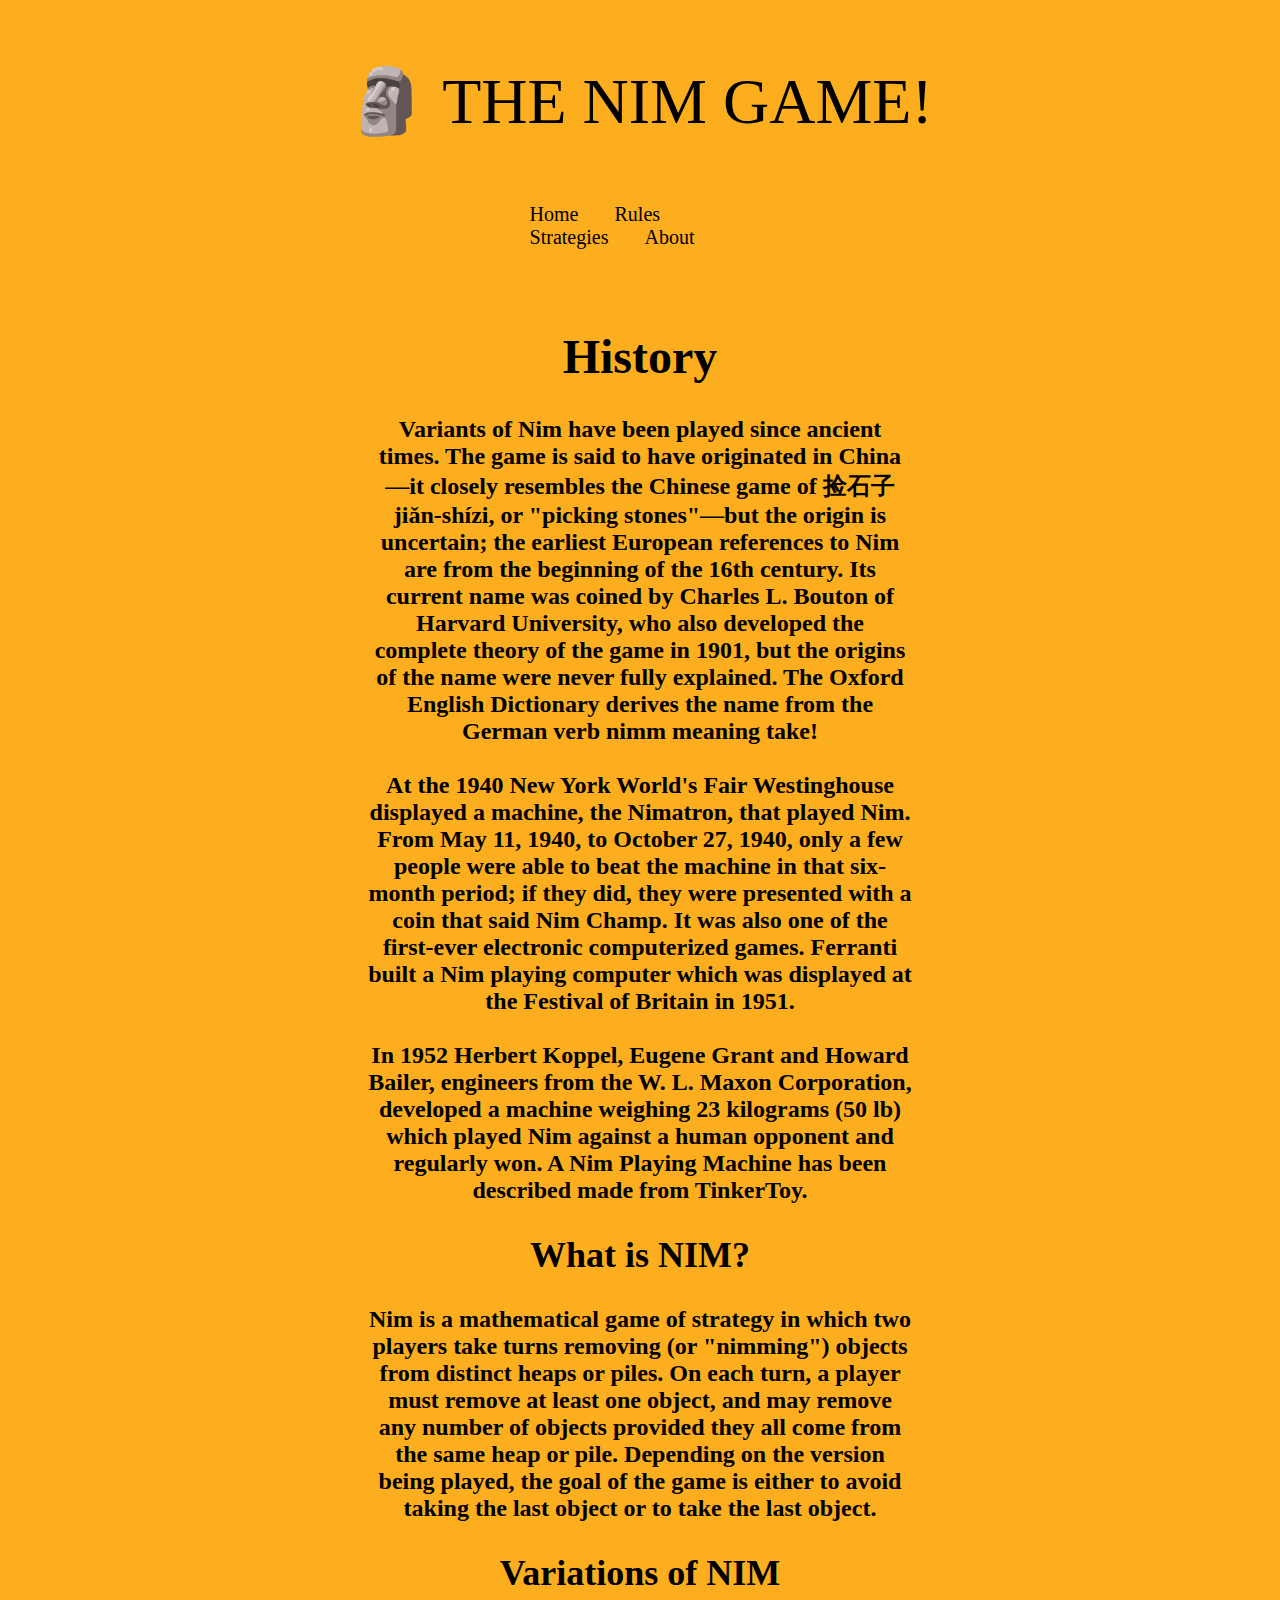
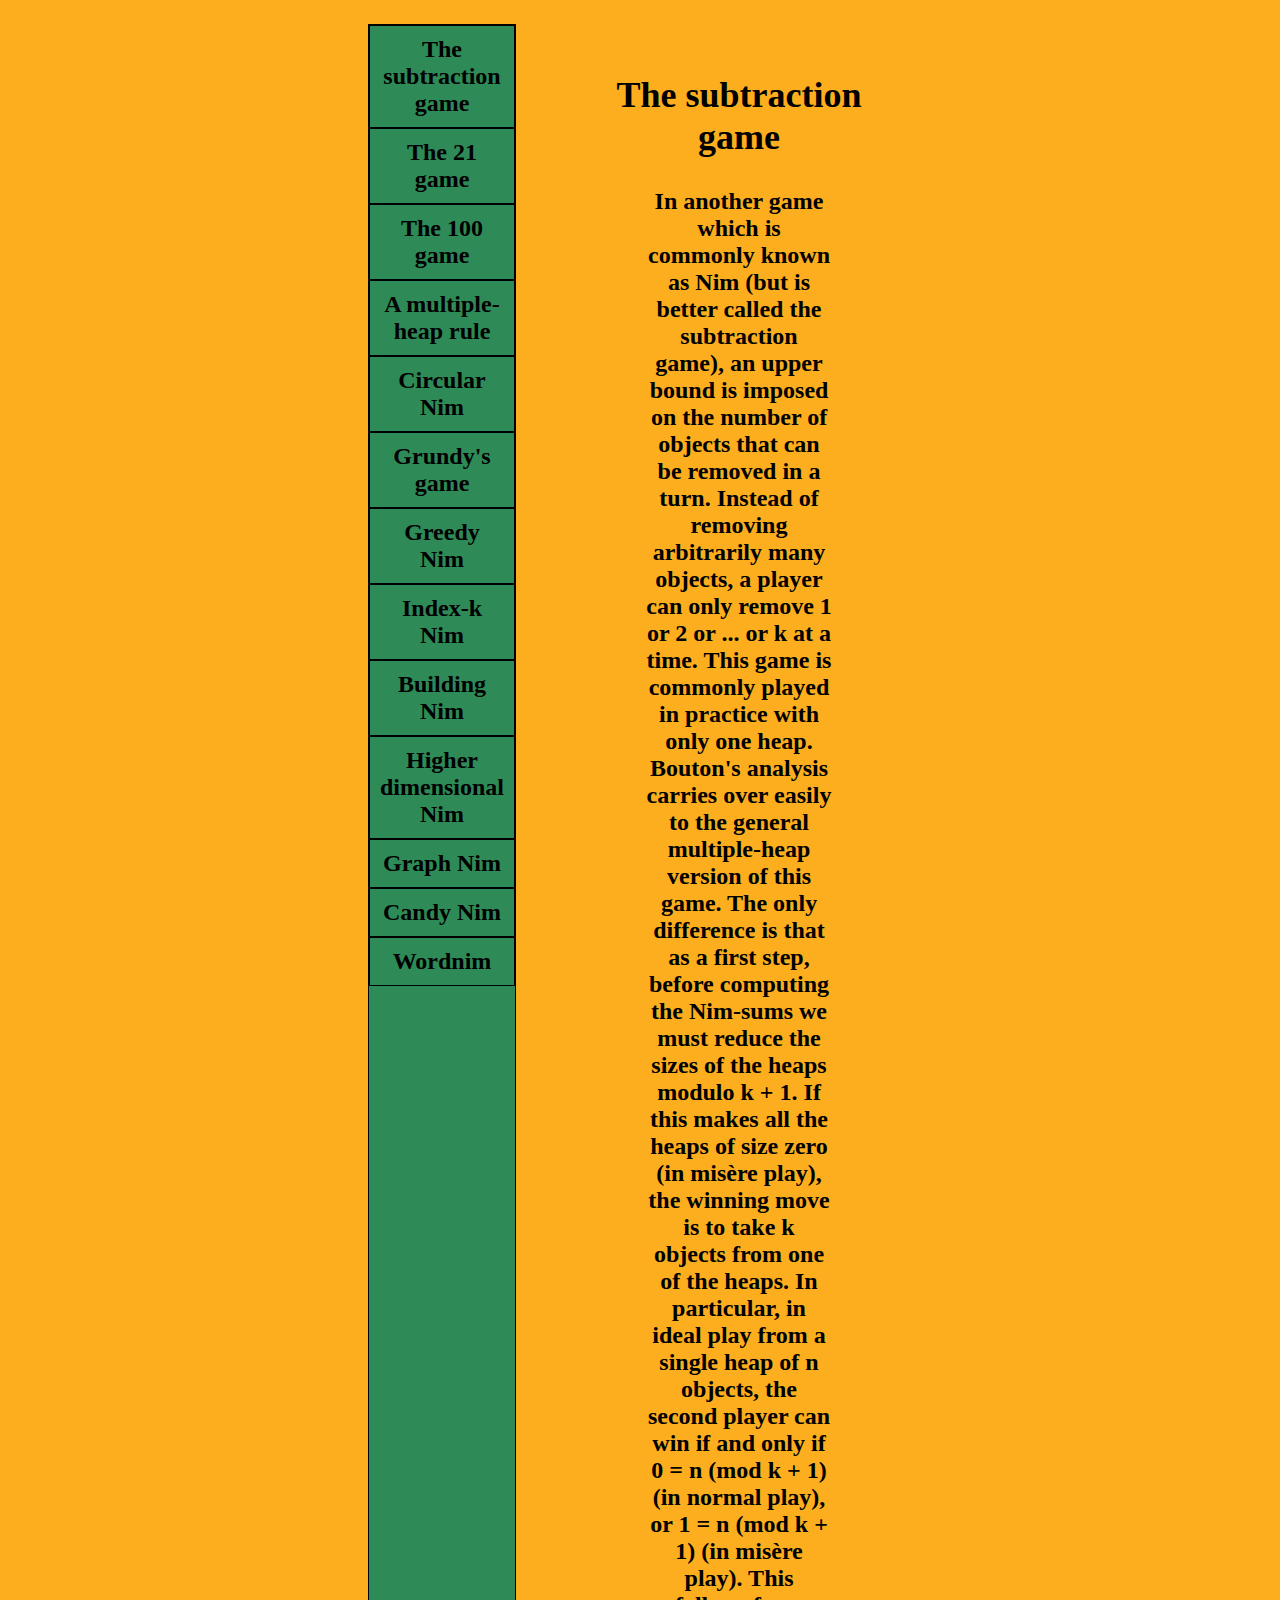
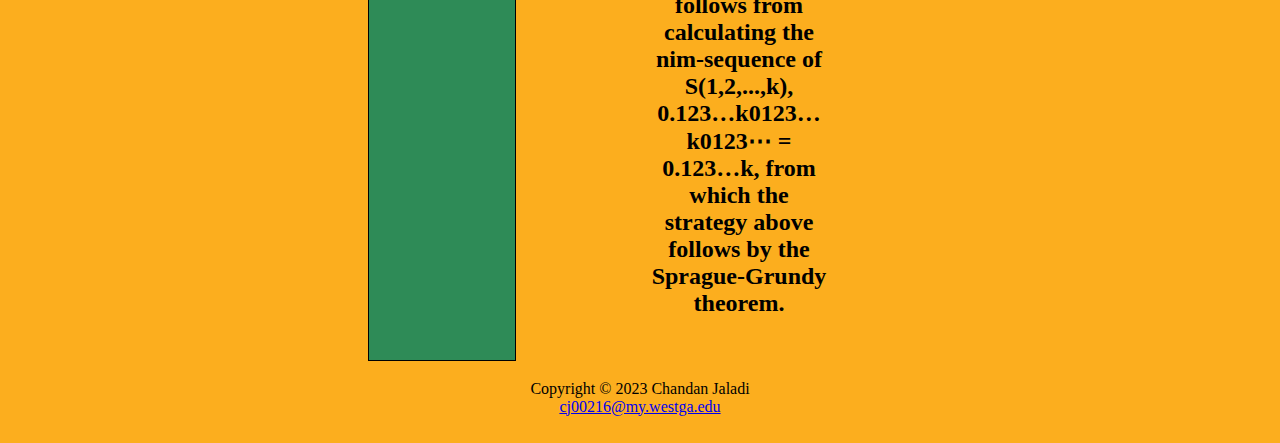
==== nimweb/about.html @ bf931ffe "First commit and added the webpages into the project" ====
<!DOCTYPE html>
<html lang="en">

<head>
    <meta charset="UTF-8">
    <meta http-equiv="X-UA-Compatible" content="IE=edge">
    <meta name="viewport" content="width=device-width, initial-scale=1.0">
    <title>About</title>
    <link rel="stylesheet" href="styles.css">
</head>

<body>
    <div class="heading">
        <p>&#128511; THE NIM GAME!</p>
    </div>

    <div class="navbar">
        <a href="./index.html">Home</a>
        <a href="./rules.html">Rules</a>
        <a href="./strategies.html">Strategies</a>
        <a href="./about.html">About</a>
    </div>
    <div class="about">
        <h1>History</h1>
        <p>
            Variants of Nim have been played since ancient times. The game is said to have originated in China—it
            closely resembles the Chinese game of 捡石子 jiǎn-shízi, or "picking stones"—but the origin is uncertain;
            the earliest European references to Nim are from the beginning of the 16th century. Its current name was
            coined by Charles L. Bouton of Harvard University, who also developed the complete theory of the game in
            1901, but the origins of the name were never fully explained. The Oxford English Dictionary derives
            the name from the German verb nimm meaning take!<br><br>
            At the 1940 New York World's Fair Westinghouse displayed a machine, the Nimatron, that played Nim. From
            May 11, 1940, to October 27, 1940, only a few people were able to beat the machine in that six-month
            period;
            if they did, they were presented with a coin that said Nim Champ. It was also one of the first-ever
            electronic computerized games. Ferranti built a Nim playing computer which was displayed at the Festival
            of
            Britain in 1951.<br><br> In 1952 Herbert Koppel, Eugene Grant and Howard Bailer, engineers from the W. L.
            Maxon
            Corporation, developed a machine weighing 23 kilograms (50 lb) which played Nim against a human opponent
            and
            regularly won. A Nim Playing Machine has been described made from TinkerToy.
        </p>

        <h2>What is NIM?</h2>
        <p>
            Nim is a mathematical game of strategy in which two players take turns removing (or "nimming") objects
            from
            distinct heaps or piles. On each turn, a player must remove at least one object, and may remove any
            number
            of objects provided they all come from the same heap or pile. Depending on the version being played, the
            goal of the game is either to avoid taking the last object or to take the last object.
        </p>
        <h2>Variations of NIM</h2>
        <div class="container">
            <nav>
                <a data-id="1">The subtraction game</a>
                <a data-id="2">The 21 game</a>
                <a data-id="3">The 100 game</a>
                <a data-id="4">A multiple-heap rule</a>
                <a data-id="5">Circular Nim</a>
                <a data-id="6">Grundy's game</a>
                <a data-id="7">Greedy Nim</a>
                <a data-id="8">Index-k Nim</a>
                <a data-id="9">Building Nim</a>
                <a data-id="10">Higher dimensional Nim</a>
                <a data-id="11">Graph Nim</a>
                <a data-id="12">Candy Nim</a>
                <a data-id="13">Wordnim</a>
            </nav>
            <main>
                <div class="active">
                    <h2>The subtraction game</h2>
                    <p>
                        In another game which is commonly known as Nim (but is better called the subtraction game),
                        an
                        upper bound is imposed on the number of objects that can be removed in a turn. Instead of
                        removing arbitrarily many objects, a player can only remove 1 or 2 or ... or k at a time.
                        This
                        game is commonly played in practice with only one heap.

                        Bouton's analysis carries over easily to the general multiple-heap version of this game. The
                        only difference is that as a first step, before computing the Nim-sums we must reduce the
                        sizes
                        of the heaps modulo k + 1. If this makes all the heaps of size zero (in misère play),
                        the
                        winning move is to take k objects from one of the heaps. In particular, in ideal play from a
                        single heap of n objects, the second player can win if and only if

                        0 = n (mod k + 1) (in normal play), or
                        1 = n (mod k + 1) (in misère play).
                        This follows from calculating the nim-sequence of S(1,2,...,k),

                        0.123…k0123…k0123⋯ = 0.123…k,

                        from which the strategy above follows by the Sprague-Grundy theorem.
                    </p>
                </div>
                <div>
                    <h2>The 21 game</h2>
                    <p>
                        The game "21" is played as a misère game with any number of players who take turns saying a
                        number. The first player says "1" and each player in turn increases the number by 1, 2, or
                        3,
                        but may not exceed 21; the player forced to say "21" loses. This can be modeled as a
                        subtraction
                        game with a heap of 21–n objects. The winning strategy for the two-player version of this
                        game
                        is to always say a multiple of 4; it is then guaranteed that the other player will
                        ultimately
                        have to say 21; so in the standard version, wherein the first player opens with "1", they
                        start
                        with a losing move.

                        The 21 game can also be played with different numbers, e.g., "Add at most 5; lose on 34".
                    </p>
                </div>
                <div>
                    <h2>The 100 game</h2>
                    <p>
                        A similar version is the "100 game": Two players start from 0 and alternately add a number from
                        1 to 10 to the sum. The player who reaches 100 wins. The winning strategy is to reach a
                        number
                        in which the digits are subsequent (e.g., 01, 12, 23, 34,...) and control the game by
                        jumping
                        through all the numbers of this sequence. Once a player reaches 89, the opponent can only
                        choose
                        numbers from 90 to 99, and the next answer can in any case be 100.
                    </p>
                </div>
                <div>
                    <h2>A multiple-heap rule</h2>
                    <p>
                        In another variation of Nim, besides removing any number of objects from a single heap,
                        one is permitted to remove the same number of objects from each heap.
                    </p>
                </div>
                <div>
                    <h2>Circular Nim</h2>
                    <p>
                        Yet another variation of Nim is 'Circular Nim', where in any number of objects are placed in
                        a
                        circle and two players alternately remove one, two or three adjacent objects.
                    </p>
                </div>
                <div>
                    <h2>Grundy's game</h2>
                    <p>
                        In Grundy's game, another variation of Nim, a number of objects are placed in an initial
                        heap
                        and two players alternately divide a heap into two nonempty heaps of different sizes. Thus,
                        six
                        objects may be divided into piles of 5+1 or 4+2, but not 3+3. Grundy's game can be played as
                        either misère or normal play.
                    </p>
                </div>
                <div>
                    <h2>Greedy Nim</h2>
                    <p>
                        Greedy Nim is a variation wherein the players are restricted to choosing stones from only the
                        largest pile. It is a finite impartial game. Greedy Nim Misère has the same rules as Greedy
                        Nim, but here the last player able to make a move loses.

                        Let the largest number of stones in a pile be m and the second largest number of stones in a
                        pile be n. Let pm be the number of piles having m stones and pn be the number of piles
                        having n
                        stones. Then there is a theorem that game positions with pm even are P positions. This
                        theorem can be shown by considering the positions where pm is odd. If pm is larger than 1,
                        all
                        stones may be removed from this pile to reduce pm by 1 and the new pm will be even. If pm =
                        1
                        (i.e. the largest heap is unique), there are two cases:

                        If pn is odd, the size of the largest heap is reduced to n (so now the new pm is even).
                        If pn is even, the largest heap is removed entirely, leaving an even number of largest
                        heaps.
                        Thus, there exists a move to a state where pm is even. Conversely, if pm is even, if any
                        move is
                        possible (pm ≠ 0), then it must take the game to a state where pm is odd. The final position
                        of
                        the game is even (pm = 0). Hence, each position of the game with pm even must be a P
                        position.
                    </p>
                </div>
                <div>
                    <h2>Index-k Nim</h2>
                    <p>
                        A generalization of multi-heap Nim was called "Nimk" or "index-k" Nim by E. H. Moore,[13] who
                        analyzed it in 1910. In index-k Nim, instead of
                        removing objects from only one heap, players can remove objects from at least one but up to
                        k
                        different heaps. The number of elements that may be removed from each heap may be either
                        arbitrary or limited to at most r elements, like in the "subtraction game" above.

                        The winning strategy is as follows: Like in ordinary multi-heap Nim, one considers the
                        binary
                        representation of the heap sizes (or heap sizes modulo r + 1). In ordinary Nim one forms the
                        XOR-sum (or sum modulo 2) of each binary digit, and the winning strategy is to make each XOR
                        sum
                        zero. In the generalization to index-k Nim, one forms the sum of each binary digit modulo k
                        + 1.

                        Again the winning strategy is to move such that this sum is zero for every digit. Indeed,
                        the
                        value thus computed is zero for the final position, and given a configuration of heaps for
                        which
                        this value is zero, any change of at most k heaps will make the value non-zero.
                        Conversely,
                        given a configuration with non-zero value, one can always take from at most k heaps,
                        carefully
                        chosen, so that the value will become zero.
                    </p>
                </div>
                <div>
                    <h2>Building Nim</h2>
                    <p>
                        Building Nim is a variant of Nim wherein the two players first construct the game of Nim.
                        Given
                        n stones and s empty piles, the players, alternating turns, place exactly one stone into a
                        pile
                        of their choice.[14] Once all the stones are placed, a game of Nim begins, starting with the
                        next player that would move. This game is denoted BN(n,s).
                    </p>
                </div>
                <div>
                    <h2>Higher dimensional Nim</h2>
                    <p>
                        n-d Nim is played on a k1 x ... x kn board, whereon any number of continuous pieces
                        can be removed from any hyper-row. The starting position is usually the full board, but
                        other
                        options are allowed.
                    </p>
                </div>
                <div>
                    <h2>Graph Nim</h2>
                    <p>
                        The starting board is a disconnected graph, and players take turns to remove adjacent vertices.
                        Again the winning strategy is to move such that this sum is zero for every digit.
                    </p>
                </div>
                <div>
                    <h2>Candy Nim</h2>
                    <p>
                        Candy Nim is a version of normal play Nim in which players try to achieve two goals at the same
                        time: taking the last object (in this case, candy) and taking the maximum number of candies by
                        the end of the game.
                    </p>
                </div>
                <div>
                    <h2>Wordnim</h2>
                    <p>
                        Wordnim is the verbal version of Nim where players form words from initial sets or series of
                        letters until none are left or no legitimate word can be formed.
                    </p>
                </div>
            </main>
        </div>



    </div>
    <script src="script.js"></script>
    <footer>
        <p>Copyright &copy; 2023 Chandan Jaladi<br>
            <a href="mailto:cj00216@my.westga.edu">cj00216@my.westga.edu</a>
        </p>
    </footer>
</body>

</html>
---- nimweb/styles.css ----
body {
    background-color: #FCAE1E;
    height: auto;
    width: auto;
}

.heading {
    text-align: center;
    font-size: 4em;
}

.navbar {
    /* background-color: #CCCCCC; */
    overflow: hidden;
    width: 20%;
    margin: auto;
}

.navbar a {
    float: none;
    color: black;
    text-align: center;
    padding: 14px 16px;
    text-decoration: none;
    font-size: 20px;
}

.game {
    font-size: 1.5em;
    font-weight: bold;
    text-align: center;
    padding-top: 2em;
}

.gamerules {
    font-size: 1.5em;
    font-weight: bold;
    text-align: center;
    padding-top: 2em;
}

.gamerules p {
    padding-left: 15em;
    padding-right: 15em;
}

.center {
    display: block;
    margin-left: auto;
    margin-right: auto;
}

.strategies {
    font-size: 1.5em;
    font-weight: bold;
    text-align: center;
    padding-top: 2em;
}

.strategies p {
    padding-left: 15em;
    padding-right: 15em;
}

.about {
    font-size: 1.5em;
    font-weight: bold;
    text-align: center;
    padding-top: 2em;
    padding-left: 15em;
    padding-right: 15em;
}

.container {
    display: flex;
}

.container p {
    padding-left: 2.5em;
    padding-right: 2.5em;
}

nav {
    display: flex;
    flex-direction: column;
    margin-right: 50px;
    background-color: seagreen;
    cursor: pointer;
    width: 350px;
    border: solid 1px black;
}

nav a {
    padding: 10px;
    border: solid 1px black;
}

nav a:hover {
    background-color: gold;
    display: block;
}

main div {
    display: none;
    padding: 20px;
}

.active {
    display: block;
    justify-content: center;
}

footer {
    text-align: center;
    padding: 3px;
}
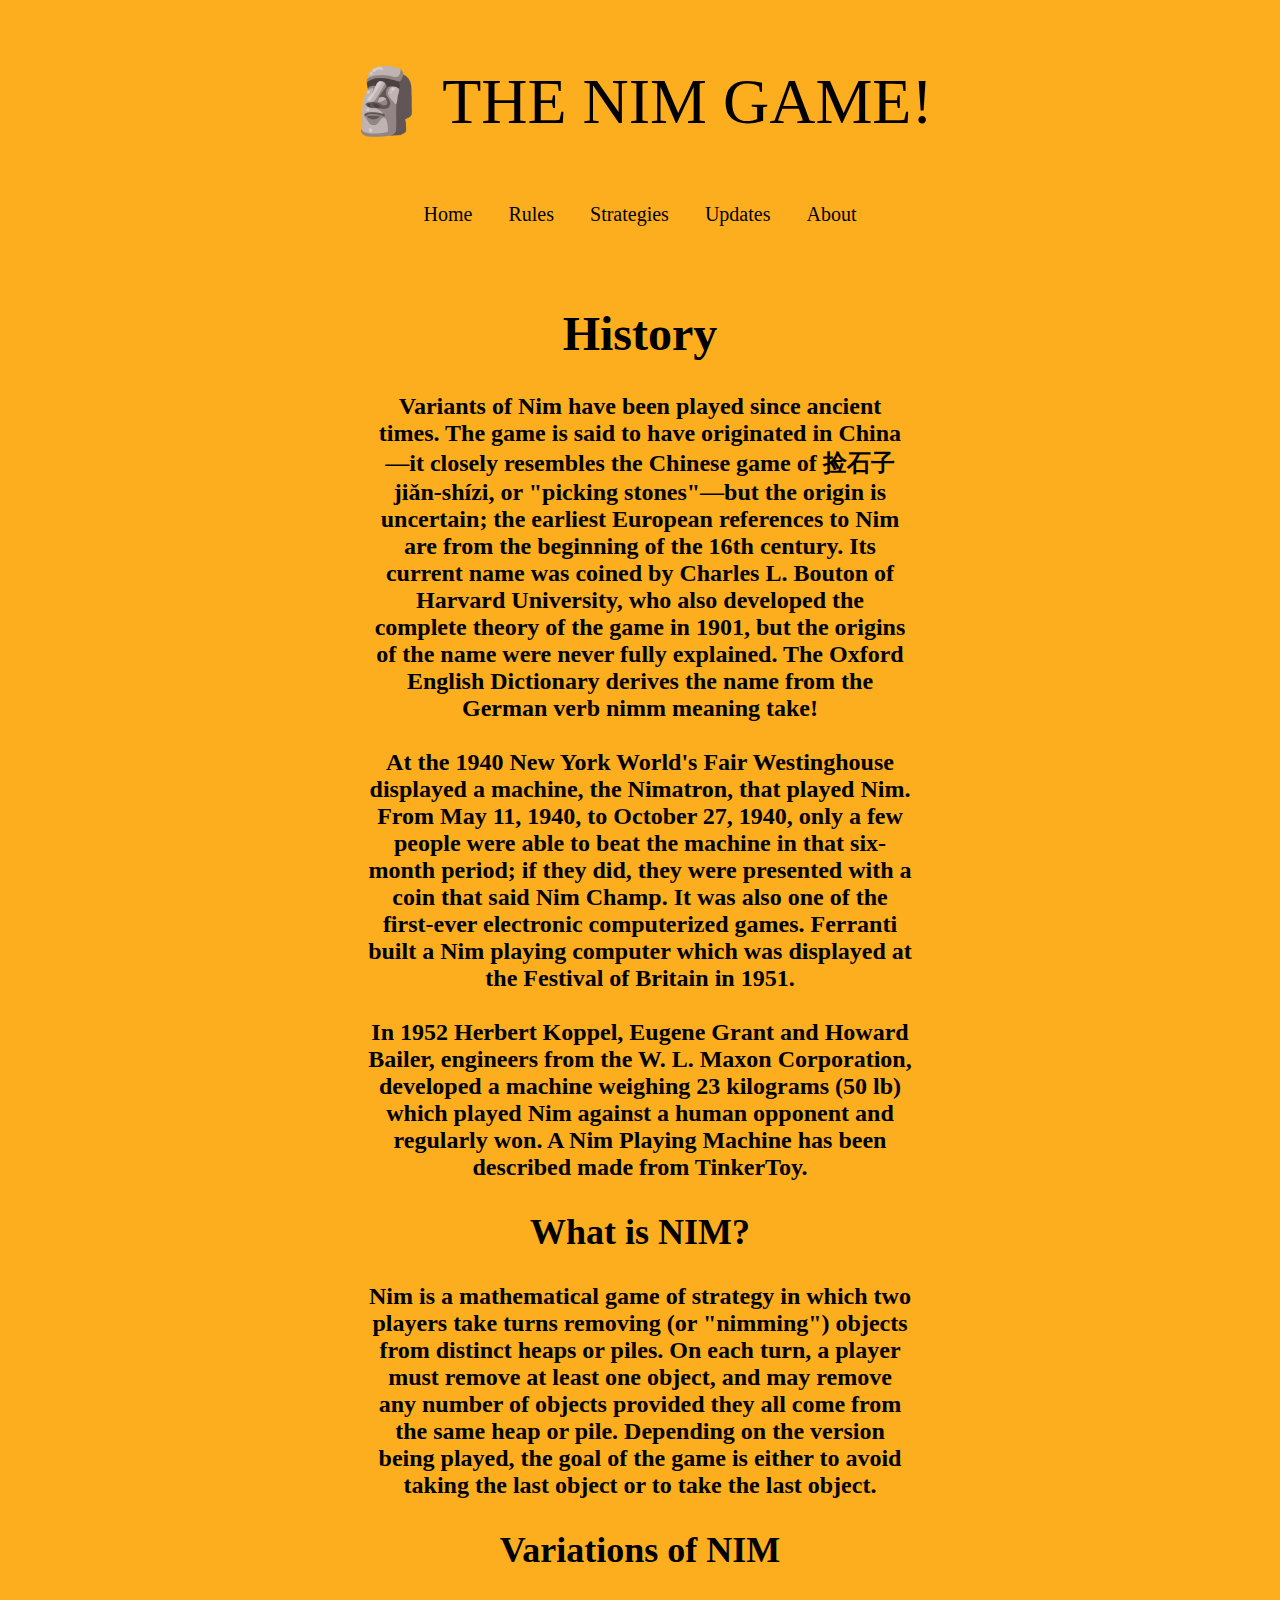
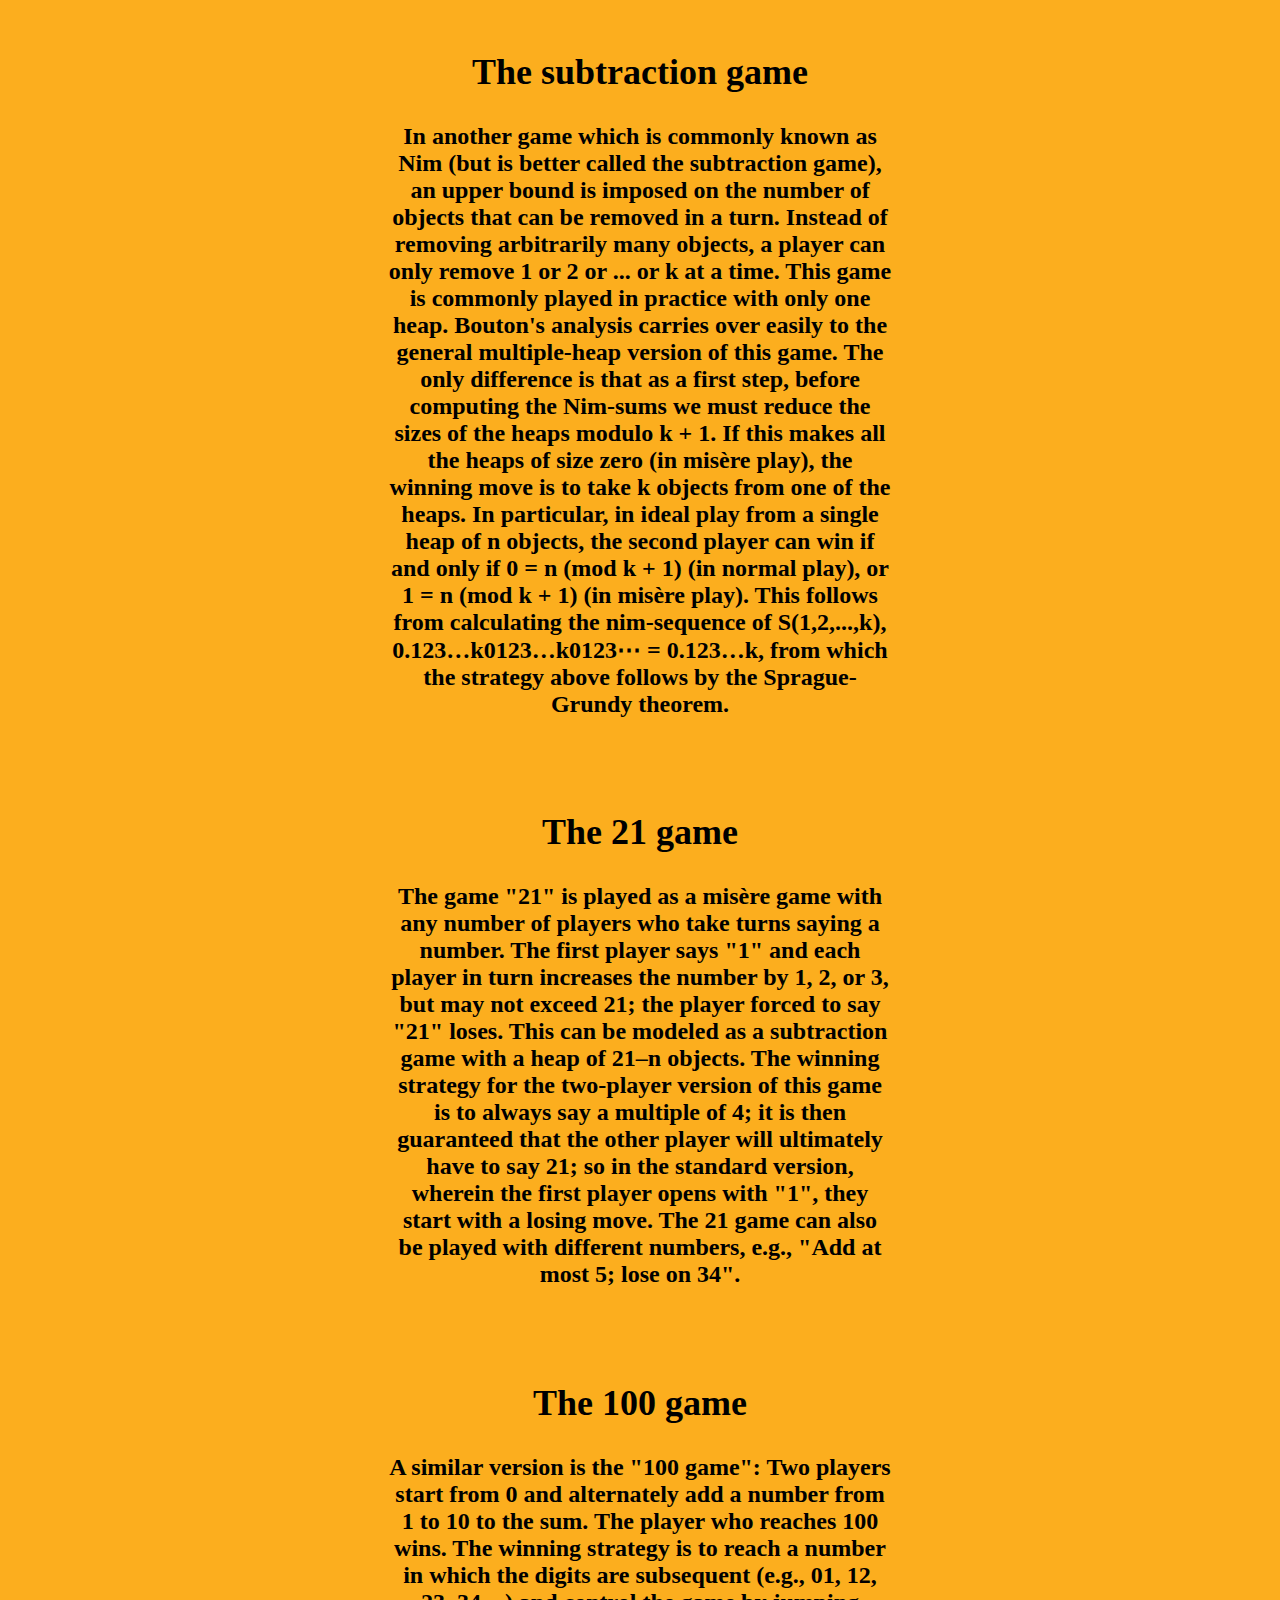
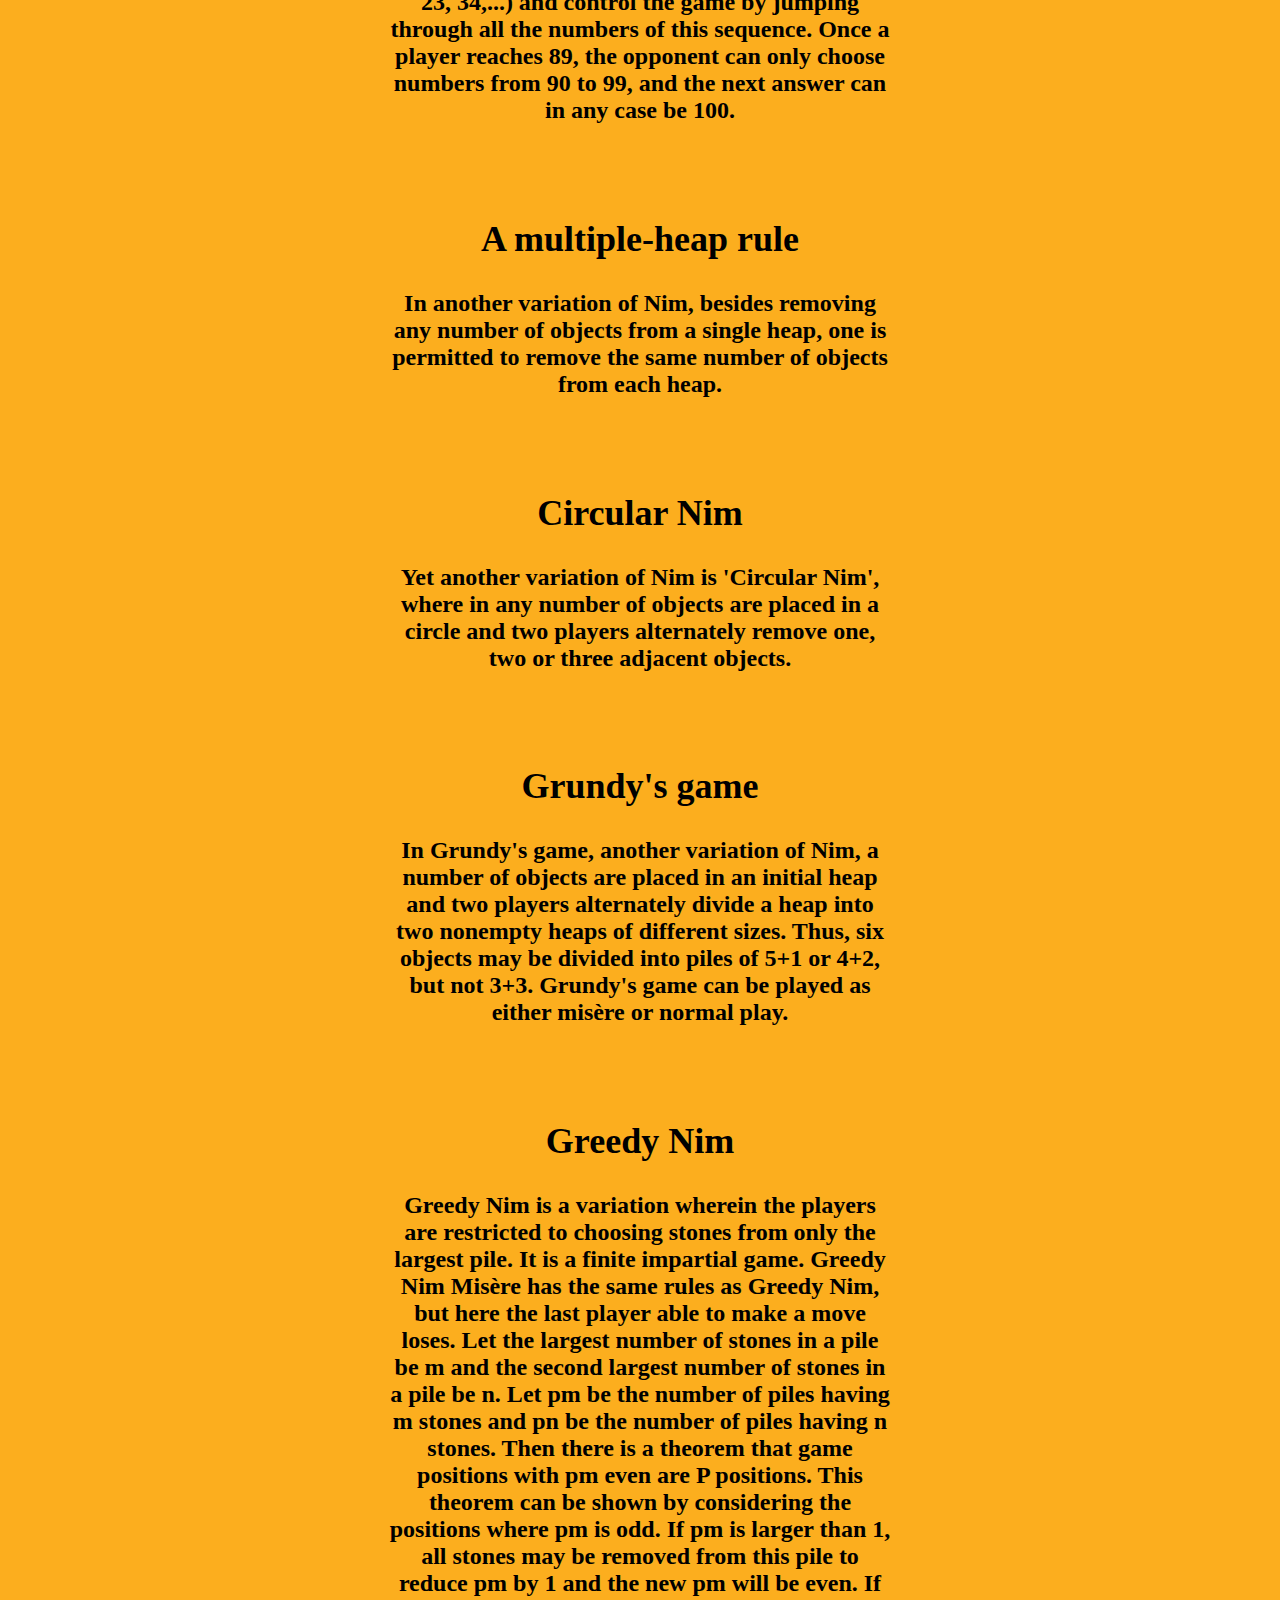
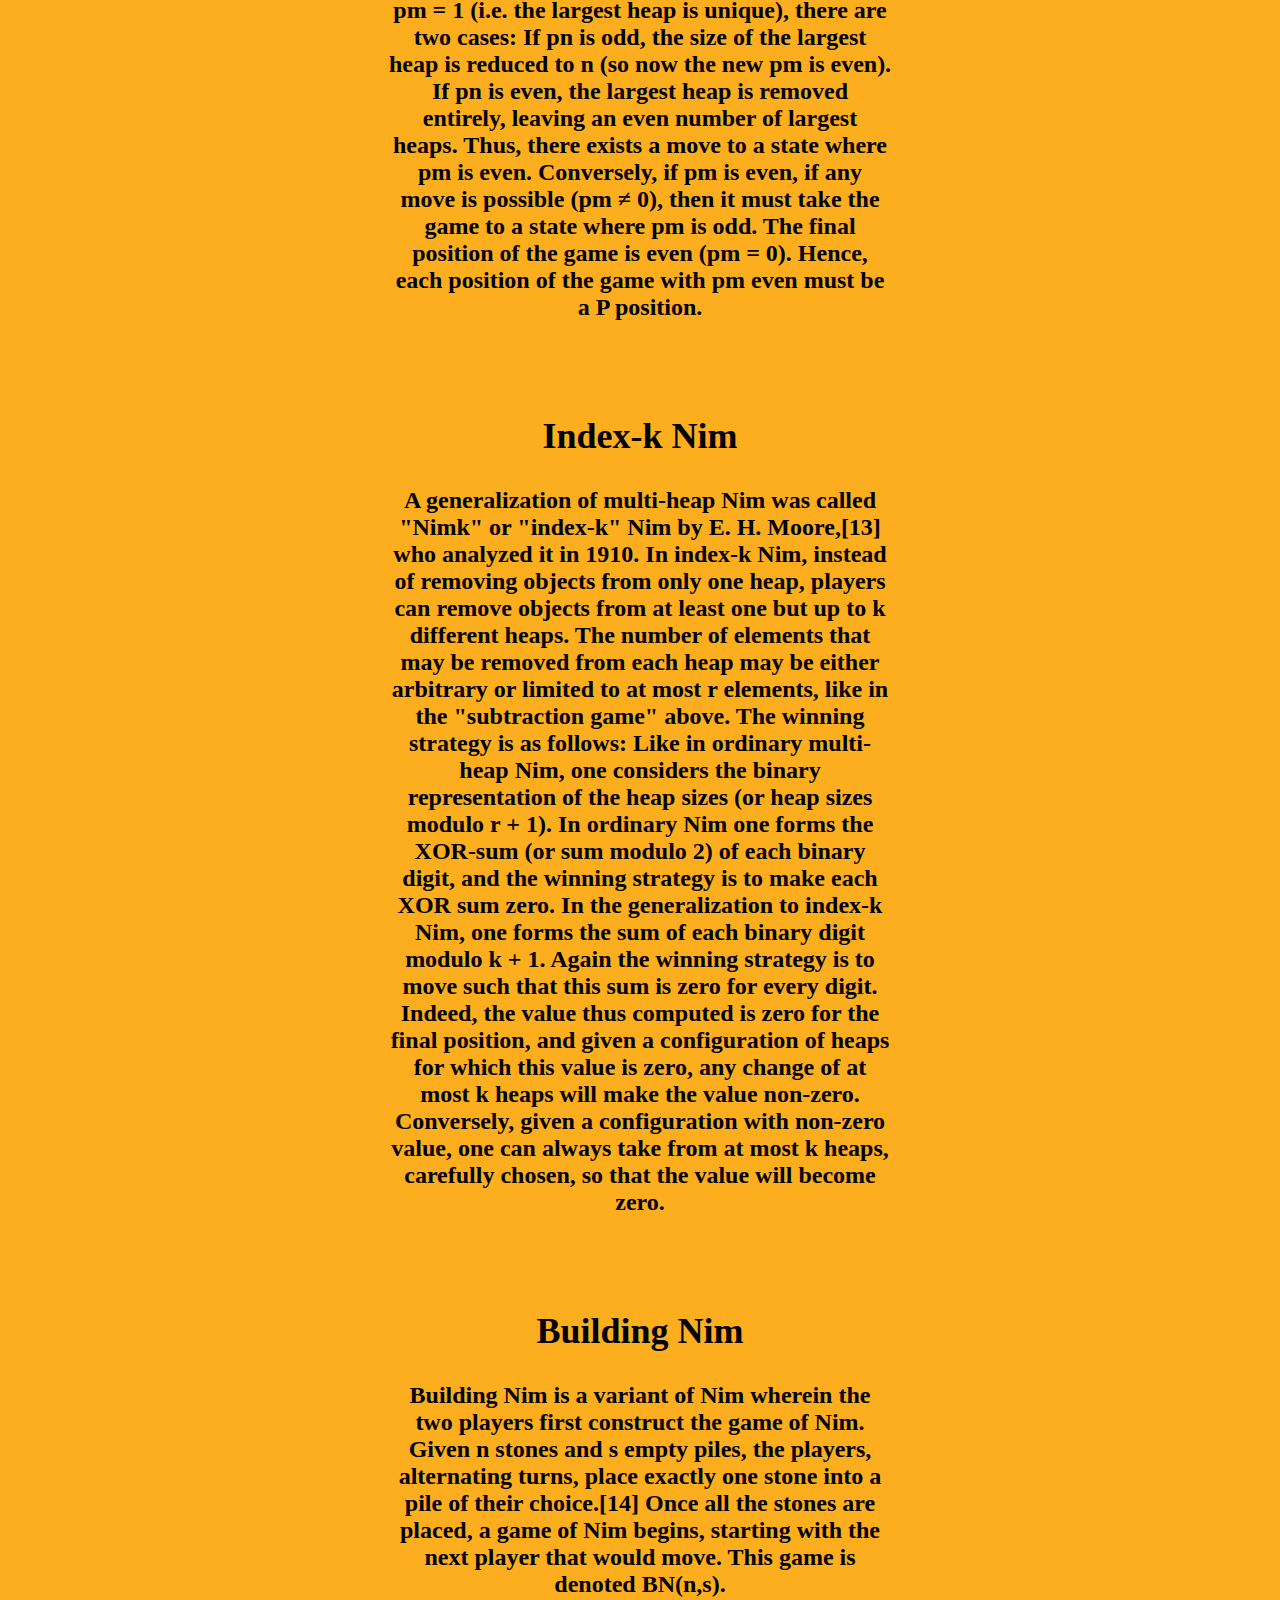
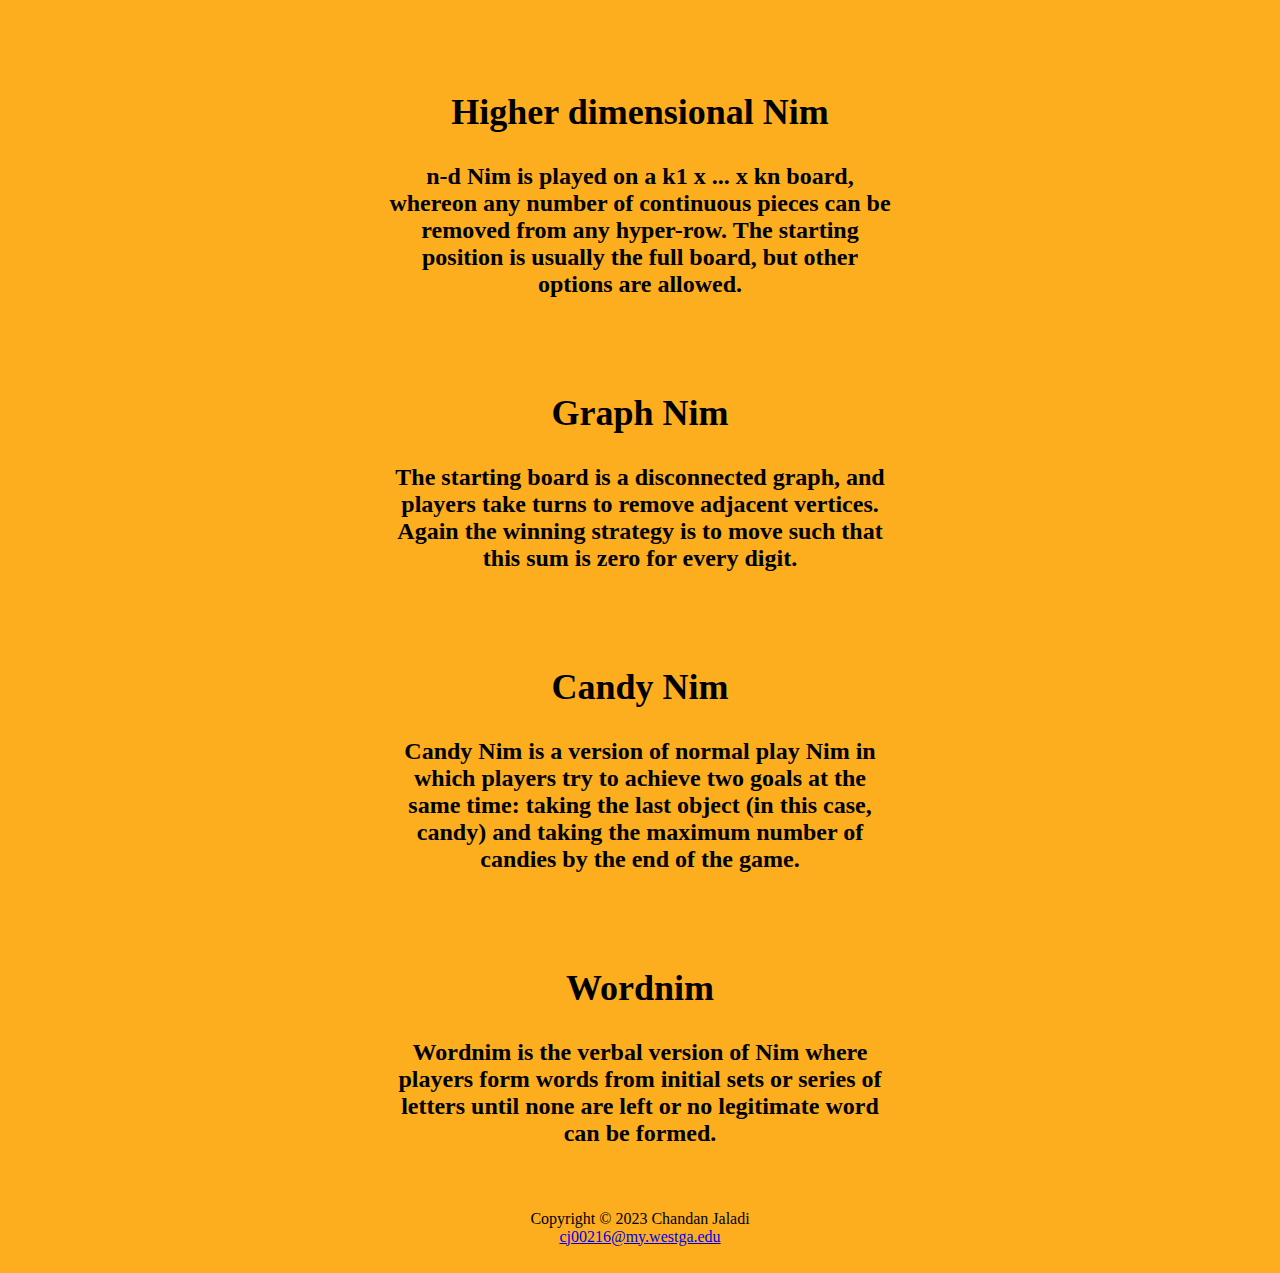
==== commit 0f7528da: "Changes made to the Web page" ====
--- a/nimweb/about.html
+++ b/nimweb/about.html
@@ -18,6 +18,7 @@
         <a href="./index.html">Home</a>
         <a href="./rules.html">Rules</a>
         <a href="./strategies.html">Strategies</a>
+        <a href="./updates.html">Updates</a>
         <a href="./about.html">About</a>
     </div>
     <div class="about">
@@ -52,24 +53,9 @@
             goal of the game is either to avoid taking the last object or to take the last object.
         </p>
         <h2>Variations of NIM</h2>
-        <div class="container">
-            <nav>
-                <a data-id="1">The subtraction game</a>
-                <a data-id="2">The 21 game</a>
-                <a data-id="3">The 100 game</a>
-                <a data-id="4">A multiple-heap rule</a>
-                <a data-id="5">Circular Nim</a>
-                <a data-id="6">Grundy's game</a>
-                <a data-id="7">Greedy Nim</a>
-                <a data-id="8">Index-k Nim</a>
-                <a data-id="9">Building Nim</a>
-                <a data-id="10">Higher dimensional Nim</a>
-                <a data-id="11">Graph Nim</a>
-                <a data-id="12">Candy Nim</a>
-                <a data-id="13">Wordnim</a>
-            </nav>
+        <div>
             <main>
-                <div class="active">
+                <div>
                     <h2>The subtraction game</h2>
                     <p>
                         In another game which is commonly known as Nim (but is better called the subtraction game),
@@ -259,7 +245,6 @@
 
 
     </div>
-    <script src="script.js"></script>
     <footer>
         <p>Copyright &copy; 2023 Chandan Jaladi<br>
             <a href="mailto:cj00216@my.westga.edu">cj00216@my.westga.edu</a>
--- a/nimweb/styles.css
+++ b/nimweb/styles.css
@@ -12,8 +12,9 @@
 .navbar {
     /* background-color: #CCCCCC; */
     overflow: hidden;
-    width: 20%;
+    width: 40%;
     margin: auto;
+    text-align: center;
 }
 
 .navbar a {
@@ -23,6 +24,14 @@
     padding: 14px 16px;
     text-decoration: none;
     font-size: 20px;
+}
+
+.updates {
+    font-size: 1.5em;
+    /* font-weight: bold; */
+    /* text-align: center; */
+    padding-top: 2em;
+    padding-left: 5em;
 }
 
 .game {
@@ -101,7 +110,6 @@
 }
 
 main div {
-    display: none;
     padding: 20px;
 }
 
